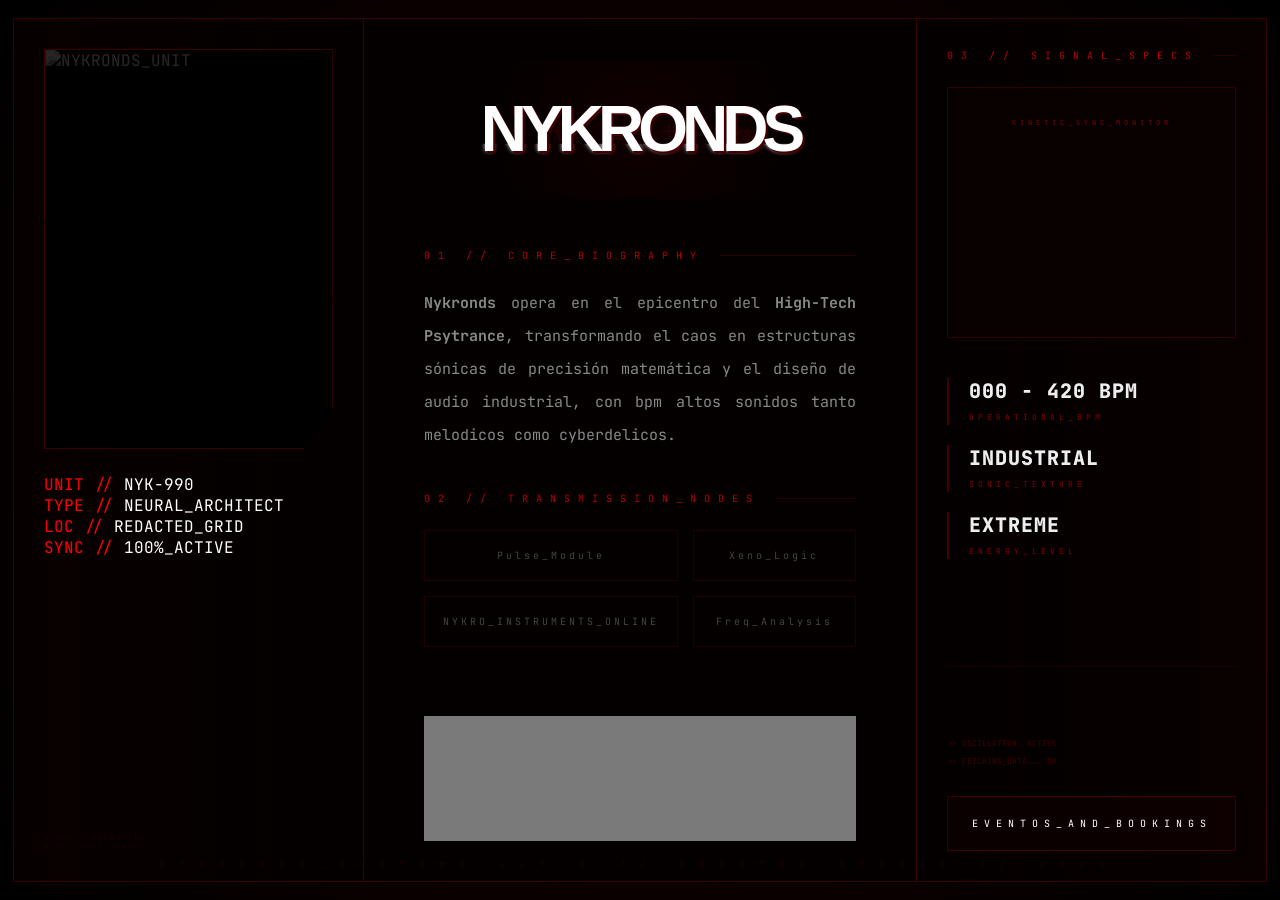
==== index.html @ 288b3d6c "Add files via upload" ====
<!DOCTYPE html>
<html lang="es">
<head>
    <meta charset="UTF-8">
    <title>NYKRONDS // KINETIC_SYNC_v47.0</title>
    <style>
        @import url('https://fonts.googleapis.com/css2?family=Orbitron:wght@400;700&family=JetBrains+Mono:wght@100;300;500;800&family=Syncopate:wght@400;700&display=swap');

        :root {
            --neon: #ff0000;
            --neon-dim: #440000;
            --neon-tech: #ff1111; 
            --bg: #000;
            --glass: rgba(5, 0, 0, 0.98);
            --border-tech: rgba(255, 0, 0, 0.2);
            --text-white: #ffffff;
            --text-mid: #555;
            --xeno-codex: "᚛ ᚖ ᚗ ᚔ ᚘ 𐌡 𐌢 𐌣 𐌤 𐌥 𐌦 𐌧 𐌨 𐌩 𐌪 𐌫 𐌬 𐌭 𐌮 𐌯";
        }

        * { cursor: crosshair; box-sizing: border-box; scrollbar-width: none; }
        ::-webkit-scrollbar { display: none; }

        body {
            background-color: var(--bg);
            color: #fff;
            font-family: 'JetBrains Mono', monospace;
            margin: 0;
            height: 100vh;
            display: flex; justify-content: center; align-items: center;
            overflow: hidden;
            background-image: 
                radial-gradient(circle at center, #1a0000 0%, #000 100%),
                linear-gradient(var(--border-tech) 1px, transparent 1px),
                linear-gradient(90deg, var(--border-tech) 1px, transparent 1px);
            background-size: 100% 100%, 50px 50px, 50px 50px;
        }

        .main-frame {
            position: relative;
            width: 98vw;
            height: 96vh;
            background: var(--glass);
            border: 1px solid var(--border-tech);
            display: grid;
            grid-template-columns: 350px 1fr 350px;
            z-index: 10;
        }

        /* --- COLUMNA 1: UNIT PROFILE --- */
        .sidebar-left {
            display: flex;
            flex-direction: column;
            border-right: 1px solid var(--border-tech);
            padding: 30px;
            background: linear-gradient(90deg, rgba(15,0,0,0.4), transparent);
        }

        .img-container {
            width: 100%;
            height: 400px;
            position: relative;
            overflow: hidden;
            clip-path: polygon(0% 0%, 100% 0%, 100% 90%, 90% 100%, 0% 100%);
            border: 1px solid var(--border-tech);
            margin-bottom: 25px;
            background: #050000;
            filter: url(#xeno-glitch);
        }

        .profile-img {
            width: 100%; height: 100%; object-fit: cover;
            filter: grayscale(1) contrast(1.3) brightness(0.15); 
            transition: 1.2s cubic-bezier(0.16, 1, 0.3, 1);
        }

        .img-container:hover .profile-img { 
            filter: grayscale(0.2) contrast(1.1) brightness(0.7); 
            transform: scale(1.05);
        }

        .scan-line {
            position: absolute;
            top: -100%;
            left: 0;
            width: 100%;
            height: 60px;
            z-index: 5;
            pointer-events: none;
            background: linear-gradient(to bottom, transparent, rgba(255,0,0,0.3) 50%, transparent);
            box-shadow: 0 0 30px var(--neon-dim);
            animation: xeno-scan 4s cubic-bezier(0.4, 0, 0.2, 1) infinite;
            display: flex; align-items: center; justify-content: center;
            overflow: hidden;
        }

        .scan-line::before {
            content: var(--xeno-codex);
            font-family: 'Orbitron', sans-serif;
            color: var(--neon);
            font-size: 14px;
            letter-spacing: 5px;
            text-shadow: 0 0 10px var(--neon);
            width: 200%;
            text-align: center;
            animation: xeno-codex-scroll 0.5s steps(10) infinite;
            opacity: 0.8;
        }

        .scan-line::after {
            content: "10100110101101001010";
            position: absolute;
            bottom: -20px;
            font-size: 6px;
            color: var(--neon-dim);
            opacity: 0.5;
            letter-spacing: 2px;
            animation: xeno-codex-scroll 1s linear infinite reverse;
        }

        @keyframes xeno-scan {
            0% { top: -100px; filter: hue-rotate(0deg); }
            50% { filter: hue-rotate(15deg) brightness(1.3); }
            100% { top: 110%; filter: hue-rotate(0deg); }
        }

        @keyframes xeno-codex-scroll {
            from { transform: translateX(0); }
            to { transform: translateX(-50%); }
        }

        /* --- COLUMNA 2: CORE ARCHIVE --- */
        .content-main {
            display: flex;
            flex-direction: column;
            padding: 40px 60px;
            overflow-y: auto;
        }

        .glitch-wrapper { 
            position: relative; 
            margin-bottom: 50px;
            height: 140px; 
            display: flex; 
            align-items: center;
            justify-content: center;
            perspective: 1000px;
            background: radial-gradient(circle, rgba(255,0,0,0.05) 0%, transparent 70%);
        }
        
        .glitch-title {
            font-family: 'Syncopate', sans-serif;
            font-size: clamp(3rem, 5vw, 6rem);
            font-weight: 700; letter-spacing: -6px; color: var(--text-white);
            text-align: center;
            position: relative;
            z-index: 2;
            text-transform: uppercase;
            text-shadow: 2px 2px 0px var(--neon-dim);
            transition: color 0.1s ease, transform 0.1s ease;
        }

        .glitch-title::before, .glitch-title::after {
            content: "NYKRONDS";
            position: absolute;
            top: 0; left: 0; width: 100%; height: 100%;
            opacity: 0.8;
            transition: all 0.1s ease;
        }

        .glitch-title::before {
            color: var(--neon);
            z-index: -1;
            animation: xeno-text-glitch 0.4s cubic-bezier(.25,.46,.45,.94) infinite;
            clip-path: polygon(0 0, 100% 0, 100% 30%, 0 30%);
        }

        .glitch-title::after {
            color: #fff;
            z-index: -2;
            animation: xeno-text-glitch 0.4s cubic-bezier(.25,.46,.45,.94) infinite reverse;
            clip-path: polygon(0 70%, 100% 70%, 100% 100%, 0 100%);
            filter: blur(2px);
        }

        .xeno-overlay {
            position: absolute; width: 100%; text-align: center;
            font-family: 'Orbitron', sans-serif; 
            color: var(--neon); 
            opacity: 0.1; 
            letter-spacing: 15px; 
            text-shadow: 0 0 20px var(--neon);
            pointer-events: none;
            font-size: 1.5rem;
            top: 50%; left: 50%; transform: translate(-50%, -50%);
            transition: 0.4s;
            animation: xeno-float 3s ease-in-out infinite;
        }

        /* MEJORA FUTURISTA ALIENÍGENA EXTREMA: HOVER GLITCH DECODIFICADOR */
        .glitch-wrapper:hover .glitch-title {
            color: transparent; 
            text-shadow: none;
            animation: xeno-glitch-hard 0.15s steps(2) infinite;
        }

        /* Capa 1: Cifrado Alienígena Cyan Dinámico (Simula decodificación matriz) */
        .glitch-wrapper:hover .glitch-title::before {
            content: "N𐌡KᚔO𐌣D𐌦";
            color: rgb(177, 243, 238); 
            background-color: transparent;
            opacity: 0.9;
            text-shadow: 0 0 8px rgb(207, 252, 252);
            z-index: 1;
            mix-blend-mode: screen;
            animation: alien-cipher-1 0.3s linear infinite;
        }

        /* Capa 2: Cifrado Alienígena Rojo Tech Dinámico */
        .glitch-wrapper:hover .glitch-title::after {
            content: "ᚖY𐌢RᚗN𐌧S";
            color: var(--neon-tech); 
            background-color: transparent;
            opacity: 0.9;
            z-index: 2;
            text-shadow: 0 0 10px var(--neon-tech), 0 0 25px rgba(255,0,0,0.8);
            mix-blend-mode: screen;
            animation: alien-cipher-2 0.35s linear infinite reverse;
        }

        .glitch-wrapper:hover .xeno-overlay { 
            opacity: 1; 
            font-size: 2.5rem;
            letter-spacing: 25px;
            animation: xeno-pulse-new 0.1s steps(2) infinite;
            filter: drop-shadow(0 0 15px var(--neon-tech));
        }

        /* ANIMACIONES DE DECODIFICACIÓN Y CORRUPCIÓN DE DATOS */
        
        @keyframes xeno-glitch-hard {
            0% { transform: skewX(0deg) scale(1); filter: brightness(1); }
            25% { transform: skewX(8deg) scale(1.02); filter: brightness(1.3) contrast(1.2); }
            50% { transform: skewX(-12deg) scale(0.98); filter: drop-shadow(0 0 10px var(--neon-tech)); }
            75% { transform: skewX(4deg) scale(1.05); filter: invert(0.1); }
            100% { transform: skewX(0deg); }
        }

        @keyframes alien-cipher-1 {
            0% { transform: translate(-3px, -2px); content: "N𐌡KᚔO𐌣D𐌦"; clip-path: polygon(0 0, 100% 0, 100% 30%, 0 30%);}
            20% { transform: translate(4px, 1px); content: "ᚖᚗᚔᚘ𐌡𐌢𐌣"; clip-path: polygon(0 20%, 100% 20%, 100% 50%, 0 50%); filter: blur(1px);}
            40% { transform: translate(-2px, 3px); content: "NYKᚔO𐌣DS"; clip-path: polygon(0 40%, 100% 40%, 100% 70%, 0 70%); }
            60% { transform: translate(3px, -1px); content: "𐌡𐌢𐌣𐌤𐌥𐌦𐌧𐌨"; clip-path: polygon(0 60%, 100% 60%, 100% 90%, 0 90%); }
            80% { transform: translate(-4px, -3px); content: "N_Y_K_R_O"; clip-path: polygon(0 10%, 100% 10%, 100% 80%, 0 80%); font-family: 'JetBrains Mono';}
            100% { transform: translate(-3px, -2px); content: "N𐌡KᚔO𐌣D𐌦"; clip-path: polygon(0 0, 100% 0, 100% 30%, 0 30%);}
        }

        @keyframes alien-cipher-2 {
            0% { transform: translate(3px, 2px); content: "𐌤𐌥𐌦𐌧𐌨𐌩𐌪"; clip-path: polygon(0 70%, 100% 70%, 100% 100%, 0 100%); }
            20% { transform: translate(-4px, -1px); content: "NYKRONDS"; clip-path: polygon(0 50%, 100% 50%, 100% 80%, 0 80%); letter-spacing: 5px; }
            40% { transform: translate(2px, -3px); content: "𐌩𐌪𐌫KRONDS"; clip-path: polygon(0 30%, 100% 30%, 100% 60%, 0 60%); }
            60% { transform: translate(-3px, 1px); content: "ᚖY𐌢RᚗN𐌧S"; clip-path: polygon(0 10%, 100% 10%, 100% 40%, 0 40%); }
            80% { transform: translate(4px, 3px); content: "01101110"; clip-path: polygon(0 80%, 100% 80%, 100% 100%, 0 100%); font-family: 'JetBrains Mono';}
            100% { transform: translate(3px, 2px); content: "𐌤𐌥𐌦𐌧𐌨𐌩𐌪"; clip-path: polygon(0 70%, 100% 70%, 100% 100%, 0 100%); }
        }

        @keyframes xeno-pulse-new {
            0% { content: "ᚖ ᚗ ᚔ ᚘ ᚖ"; transform: translate(-50%, -50%) scale(1.1); color: var(--neon-tech); opacity: 0.9;}
            33% { content: "N Y K R O N D S"; transform: translate(-50%, -50%) scale(0.95); color: #fff; opacity: 0.2;}
            66% { content: "𐌡 𐌢 𐌣 𐌤 𐌥"; transform: translate(-50%, -50%) scale(1.15); color: cyan; opacity: 0.7;}
            100% { content: "0 1 0 0 1 1 0"; transform: translate(-50%, -50%) scale(1); color: var(--neon); opacity: 0.5;}
        }

        /* --- RESTO DEL CÓDIGO (SIN CAMBIOS) --- */
        .section-header {
            font-size: 10px; color: var(--neon); letter-spacing: 8px;
            margin-bottom: 25px; display: flex; align-items: center; gap: 15px;
            opacity: 0.7;
        }
        .section-header::after { content: ""; height: 1px; flex-grow: 1; background: var(--border-tech); }

        .bio-text { 
            font-size: 15px; line-height: 2.2; color: #888; 
            margin-bottom: 40px; text-align: justify;
        }

        .label-grid { 
            display: grid; 
            grid-template-columns: repeat(2, 1fr); 
            gap: 15px; 
            margin-bottom: 40px; 
        }
        .label-item { border: 1px solid #220000; padding: 18px; font-size: 10px; letter-spacing: 3px; transition: 0.4s; color: #444; text-align: center; text-decoration: none;}
        .label-item:hover { border-color: var(--neon); color: #fff; background: rgba(255,0,0,0.1); }

        .sc-mini { 
            filter: grayscale(1) invert(1) brightness(0.8); 
            opacity: 0.6; transition: 0.8s; 
            margin-top: auto;
            border: 1px solid var(--border-tech);
        }
        .sc-mini:hover { opacity: 1; filter: invert(1); }

        .sidebar-right {
            display: flex;
            flex-direction: column;
            border-left: 1px solid var(--border-tech);
            padding: 30px;
            background: linear-gradient(-90deg, rgba(15,0,0,0.4), transparent);
        }

        .oscillo-box {
            border: 1px solid #330000;
            padding: 30px 10px;
            background: #080000;
            margin-bottom: 40px;
            position: relative;
            overflow: hidden;
            cursor: pointer;
        }

        .monitor-hint {
            position: absolute;
            top: 50%;
            left: 50%;
            transform: translate(-50%, -50%);
            background: var(--neon);
            color: #000;
            padding: 6px 12px;
            font-size: 9px;
            font-weight: 800;
            letter-spacing: 2px;
            white-space: nowrap;
            opacity: 0;
            transition: 0.3s ease;
            pointer-events: none;
            z-index: 10;
            text-transform: uppercase;
            box-shadow: 0 0 15px var(--neon);
        }

        .oscillo-box:hover .monitor-hint {
            opacity: 1;
        }

        .oscillo-box:hover .visualizer-array {
            filter: blur(3px) brightness(0.3);
        }

        .visualizer-array {
            height: 160px; 
            display: flex; align-items: center; justify-content: center;
            gap: 8px; position: relative;
            transition: 0.5s ease;
        }

        .filament {
            width: 4px;
            background: linear-gradient(to bottom, transparent, var(--neon), transparent);
            box-shadow: 0 0 10px var(--neon-dim);
            animation: kinetic-pulse 0.5s infinite ease-in-out alternate;
            border-radius: 10px;
        }

        @keyframes kinetic-pulse { 
            0% { height: 5%; opacity: 0.2; } 
            100% { height: 95%; opacity: 1; box-shadow: 0 0 20px var(--neon); } 
        }

        .filament:nth-child(even) { animation-duration: 0.7s; animation-delay: 0.1s; }
        .filament:nth-child(3n) { animation-duration: 0.4s; }

        .spec-group {
            display: flex;
            flex-direction: column;
            gap: 20px;
            margin-bottom: auto;
        }

        .spec-item { border-left: 2px solid var(--neon-dim); padding-left: 20px; }
        .spec-val { font-size: 20px; font-weight: 900; display: block; color: #eee; letter-spacing: 1px;}
        .spec-tag { font-size: 8px; color: var(--neon); letter-spacing: 4px; text-transform: uppercase; margin-top: 4px; opacity: 0.5;}

        .system-log {
            font-size: 8px;
            color: #400000;
            height: 100px;
            overflow: hidden;
            display: flex;
            flex-direction: column-reverse;
            gap: 8px;
            border-top: 1px solid #1a0000;
            padding-top: 20px;
        }

        .log-line { animation: log-fade 3s infinite; }
        @keyframes log-fade { 0%, 100% { opacity: 0.2; } 50% { opacity: 0.8; color: var(--neon); } }

        .btn-action {
            display: block; padding: 20px; border: 1px solid var(--border-tech);
            text-decoration: none; color: #fff; font-size: 10px;
            letter-spacing: 6px; text-align: center; transition: 0.4s;
            margin-top: 30px;
            background: rgba(255,0,0,0.02);
        }
        .btn-action:hover { background: var(--neon); color: #000; font-weight: 800; box-shadow: 0 0 30px rgba(255,0,0,0.5); }

        .footer-data {
            position: absolute; bottom: 12px; width: 100%; text-align: center;
            font-size: 8px; color: #220000; letter-spacing: 15px; pointer-events: none;
        }

        @keyframes xeno-text-glitch {
            0% { transform: translate(0); }
            20% { transform: translate(-3px, 3px); }
            40% { transform: translate(-3px, -3px); }
            60% { transform: translate(3px, 3px); }
            80% { transform: translate(3px, -3px); }
            100% { transform: translate(0); }
        }

        @keyframes xeno-float {
            0%, 100% { transform: translate(-50%, -60%); opacity: 0.1; }
            50% { transform: translate(-50%, -40%); opacity: 0.3; }
        }
    </style>
</head>
<body>

    <svg width="0" height="0" style="position:absolute">
        <filter id="xeno-glitch">
            <feTurbulence type="fractalNoise" baseFrequency="0.9" numOctaves="1" result="noise" />
            <feDisplacementMap in="SourceGraphic" in2="noise" scale="2" xChannelSelector="R" yChannelSelector="G" />
        </filter>
    </svg>

    <audio id="bg-audio" loop>
        <source src="backgroundaudio.mp3" type="audio/mp3">
    </audio>

    <div class="main-frame">
        <section class="sidebar-left">
            <div class="img-container">
                <div class="scan-line"></div>
                <img src="NYKRONDS.jpeg" alt="NYKRONDS_UNIT" class="profile-img">
            </div>
            <div class="id-card">
                <span style="color:var(--neon)">UNIT //</span> NYK-990<br>
                <span style="color:var(--neon)">TYPE //</span> NEURAL_ARCHITECT<br>
                <span style="color:var(--neon)">LOC  //</span> REDACTED_GRID<br>
                <span style="color:var(--neon)">SYNC //</span> 100%_ACTIVE
            </div>
            <div style="margin-top: auto; font-size: 7px; color: #1a0000; letter-spacing: 2px;">
                STATUS: ENCRYPTED<br>
                NODE: 0x47_STABLE
            </div>
        </section>

        <section class="content-main">
            <div class="glitch-wrapper">
                <div class="xeno-overlay">᚛ ᚖ ᚗ ᚔ ᚘ</div>
                <h1 class="glitch-title">NYKRONDS</h1>
            </div>

            <div class="section-header">01 // CORE_BIOGRAPHY</div>
            <div class="bio-text">
                <b>Nykronds</b> opera en el epicentro del <b>High-Tech Psytrance</b>, transformando el caos en estructuras sónicas de precisión matemática y el diseño de audio industrial, con bpm altos sonidos tanto melodicos como cyberdelicos.
            </div>

            <div class="section-header">02 // TRANSMISSION_NODES</div>
            <div class="label-grid">
                <div class="label-item">Pulse_Module</div>
                <div class="label-item">Xeno_Logic</div>
                <a href="matrix 1.html" class="label-item">NYKRO_INSTRUMENTS_ONLINE</a>
                <div class="label-item">Freq_Analysis</div>
            </div>

            <div class="sc-mini" style="border: 1px solid var(--border); box-shadow: var(--glow); background: #000;">
    <iframe 
        id="sc-widget" 
        width="100%" 
        height="120" 
        scrolling="no" 
        frameborder="no" 
        allow="autoplay" 
        src="https://w.soundcloud.com/player/?url=https%3A//api.soundcloud.com/tracks/1385214346&color=%23ff0000&auto_play=false&hide_related=true&show_comments=false&show_user=true&show_reposts=false&show_teaser=false&visual=false&inverse=true">
    </iframe>
</div>
        </section>

        <section class="sidebar-right">
            <div class="section-header">03 // SIGNAL_SPECS</div>
            
            <div class="oscillo-box" id="monitor-trigger">
                <span style="font-size: 7px; color: var(--neon); letter-spacing: 4px; display: block; margin-bottom: 20px; opacity: 0.5; text-align: center;">KINETIC_SYNC_MONITOR</span>
                
                <div class="monitor-hint" id="hint-text">HAZ CLICK PARA ACTIVAR AUDIO</div>

                <div class="visualizer-array">
                    <div class="filament"></div><div class="filament"></div><div class="filament"></div>
                    <div class="filament"></div><div class="filament"></div><div class="filament"></div>
                    <div class="filament"></div><div class="filament"></div><div class="filament"></div>
                    <div class="filament"></div><div class="filament"></div><div class="filament"></div>
                </div>
            </div>

            <div class="spec-group">
                <div class="spec-item"><span class="spec-val">000 - 420 BPM </span><span class="spec-tag">OPERATIONAL_BPM</span></div>
                <div class="spec-item"><span class="spec-val">INDUSTRIAL</span><span class="spec-tag">SONIC_TEXTURE</span></div>
                <div class="spec-item"><span class="spec-val">EXTREME</span><span class="spec-tag">ENERGY_LEVEL</span></div>
            </div>

            <div class="system-log" id="log-box">
                <div class="log-line">>> FETCHING_DATA... OK</div>
                <div class="log-line">>> OSCILLATION: ACTIVE</div>
            </div>

            <a href="booking.html" class="btn-action">EVENTOS_AND_BOOKINGS</a>
        </section>

        <div class="footer-data">
            NYKRONDS_SYSTEMS_v47.0 // KINETIC_STABLE // 2026
        </div>
    </div>

    <script src="https://w.soundcloud.com/player/api.js"></script>
    <script>
        const audio = document.getElementById('bg-audio');
        const logBox = document.getElementById('log-box');
        const monitor = document.getElementById('monitor-trigger');
        const hintText = document.getElementById('hint-text');
        audio.volume = 0.5;

        setInterval(() => {
            const lines = [">> SYNCING_NODES...", ">> XENO_LOGIC_ACTIVE", ">> NEURAL_LINK_OK", ">> RUNE_DECODE_v4", ">> UPLINK: STABLE"];
            const line = document.createElement('div');
            line.className = 'log-line';
            line.innerText = lines[Math.floor(Math.random() * lines.length)];
            logBox.prepend(line);
            if (logBox.children.length > 5) logBox.lastElementChild.remove();
        }, 3000);

        function toggleAudio() {
            if (audio.paused) {
                audio.play().then(() => {
                    hintText.innerText = "AUDIO_SYSTEM_ONLINE";
                    hintText.style.background = "#fff";
                    hintText.style.color = "#000";
                    hintText.style.opacity = "1";
                    
                    setTimeout(() => {
                        hintText.style.opacity = "0";
                    }, 2000);
                }).catch(e => { 
                    console.log("Interacción requerida para audio.");
                });
            } else {
                audio.pause();
                hintText.innerText = "AUDIO_SYSTEM_OFFLINE";
                hintText.style.background = "#ff0000";
                hintText.style.color = "#000";
                hintText.style.opacity = "1";
                
                setTimeout(() => {
                    hintText.style.opacity = "0";
                }, 2000);
            }
        }

        monitor.addEventListener('click', toggleAudio);

        const scIframe = document.getElementById('sc-widget');
        const scWidget = SC.Widget(scIframe);

        scWidget.bind(SC.Widget.Events.PLAY, function() {
            if (!audio.paused) {
                audio.pause();
                hintText.innerText = "SC_OVERRIDE // AUDIO_PAUSED";
                hintText.style.background = "#ff0000";
                hintText.style.color = "#000";
                hintText.style.opacity = "1";
                
                setTimeout(() => {
                    hintText.style.opacity = "0";
                }, 2000);
            }
        });
    </script>
</body>
</html>
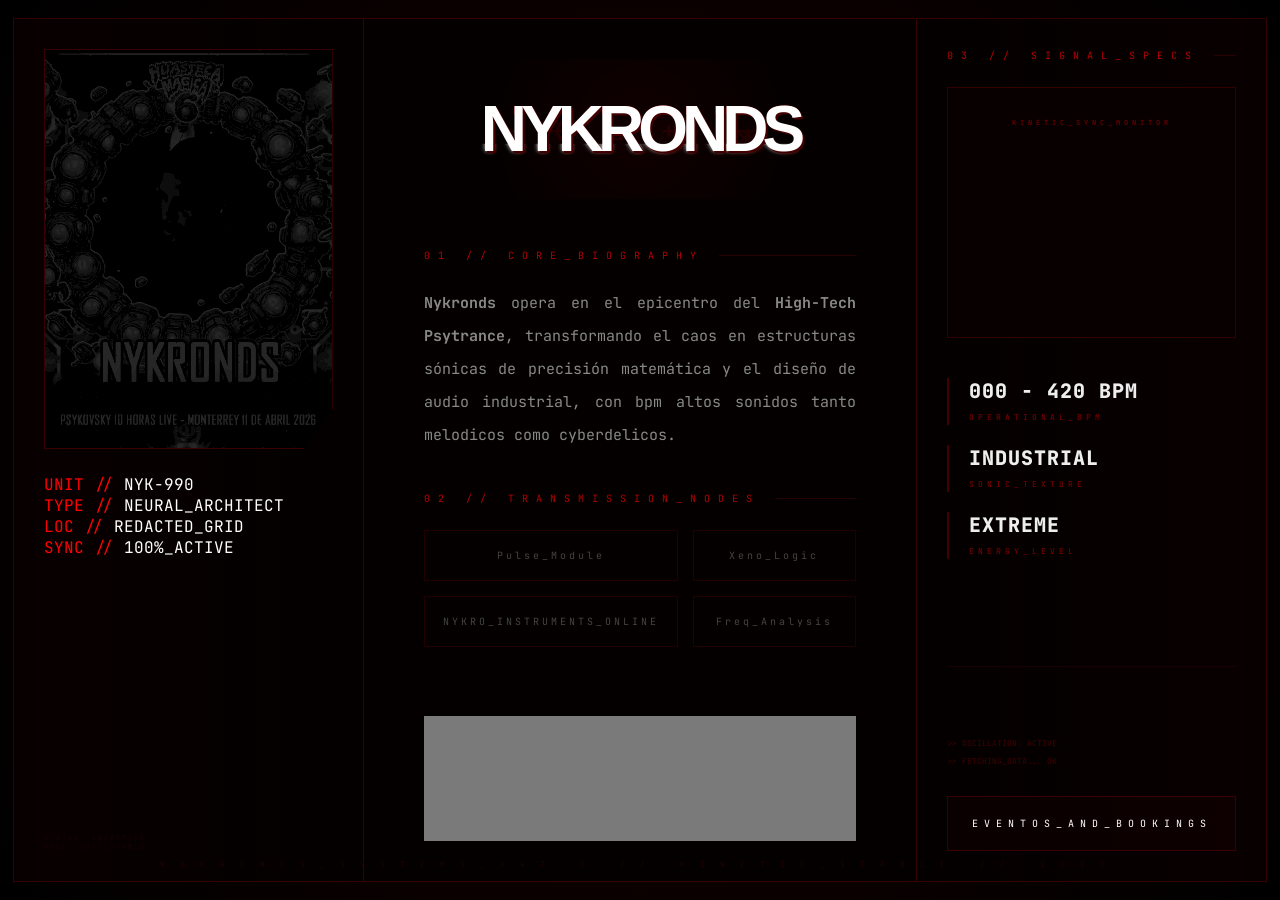
==== commit ad4ce3f6: "Update index.html" ====
--- a/index.html
+++ b/index.html
@@ -435,7 +435,7 @@
     </svg>
 
     <audio id="bg-audio" loop>
-        <source src="backgroundaudio.mp3" type="audio/mp3">
+        <source src="background-audio.mp3" type="audio/mp3">
     </audio>
 
     <div class="main-frame">
@@ -587,4 +587,4 @@
         });
     </script>
 </body>
-</html>+</html>
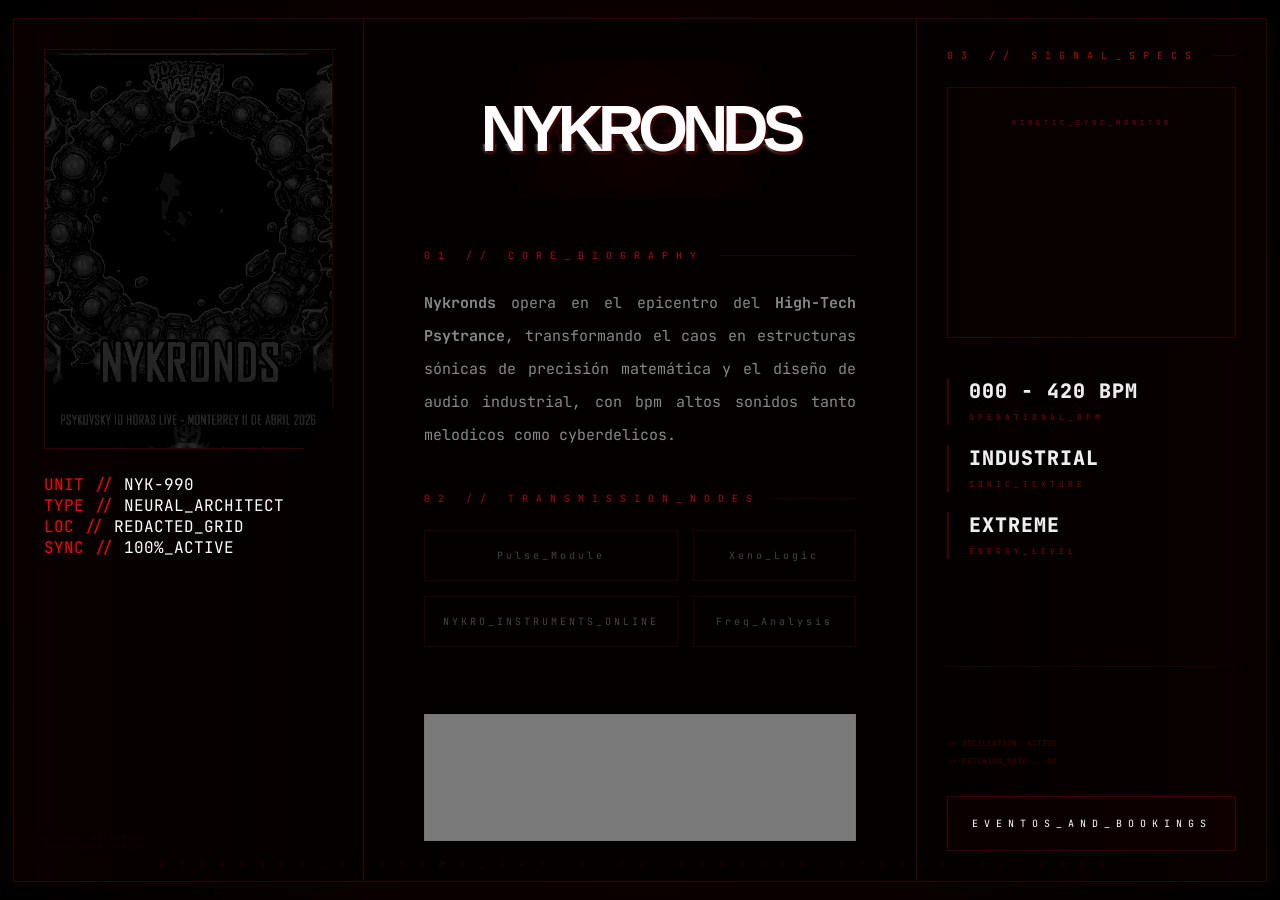
==== commit fcd85ad0: "Update index.html" ====
--- a/index.html
+++ b/index.html
@@ -2,6 +2,7 @@
 <html lang="es">
 <head>
     <meta charset="UTF-8">
+    <meta name="viewport" content="width=device-width, initial-scale=1.0">
     <title>NYKRONDS // KINETIC_SYNC_v47.0</title>
     <style>
         @import url('https://fonts.googleapis.com/css2?family=Orbitron:wght@400;700&family=JetBrains+Mono:wght@100;300;500;800&family=Syncopate:wght@400;700&display=swap');
@@ -423,6 +424,56 @@
             0%, 100% { transform: translate(-50%, -60%); opacity: 0.1; }
             50% { transform: translate(-50%, -40%); opacity: 0.3; }
         }
+
+        /* =========================================================================
+           AQUÍ INICIA EL CÓDIGO AÑADIDO PARA ADAPTACIÓN A CELULARES (RESPONSIVE) 
+           ========================================================================= */
+        @media screen and (max-width: 1024px) {
+            .main-frame {
+                /* Cambiamos la cuadrícula de 3 columnas a flex en columna (1 sobre otra) */
+                display: flex;
+                flex-direction: column;
+                height: 96vh;
+                overflow-y: auto; /* Permite deslizar hacia abajo dentro del marco */
+                overflow-x: hidden;
+            }
+
+            .sidebar-left, .content-main, .sidebar-right {
+                /* Ajustamos los bordes y el espacio (padding) para que encajen bien en móvil */
+                border: none;
+                border-bottom: 1px solid var(--border-tech);
+                padding: 20px;
+            }
+
+            .sidebar-right {
+                border-bottom: none; /* Quitamos la línea final para que se vea más limpio */
+            }
+
+            .img-container {
+                height: 300px; /* Reducimos la altura de la imagen para que no abarque toda la pantalla de golpe */
+            }
+
+            .content-main {
+                overflow-y: visible; /* El scroll lo maneja el main-frame ahora */
+                padding: 20px 15px;
+            }
+
+            .footer-data {
+                position: relative; /* Evita que el footer flote sobre el texto al hacer scroll */
+                padding: 20px 0;
+                bottom: auto;
+            }
+        }
+
+        /* Ajustes adicionales para pantallas de celulares muy estrechos */
+        @media screen and (max-width: 600px) {
+            .label-grid {
+                grid-template-columns: 1fr; /* Pone los botones de Nodos en una sola fila vertical */
+            }
+            .glitch-title {
+                font-size: 2.2rem; /* Achicamos ligeramente el título principal para que no se salga del margen */
+            }
+        }
     </style>
 </head>
 <body>
@@ -475,7 +526,7 @@
                 <div class="label-item">Freq_Analysis</div>
             </div>
 
-            <div class="sc-mini" style="border: 1px solid var(--border); box-shadow: var(--glow); background: #000;">
+            <div class="sc-mini" style="border: 1px solid var(--border-tech); background: #000;">
     <iframe 
         id="sc-widget" 
         width="100%" 
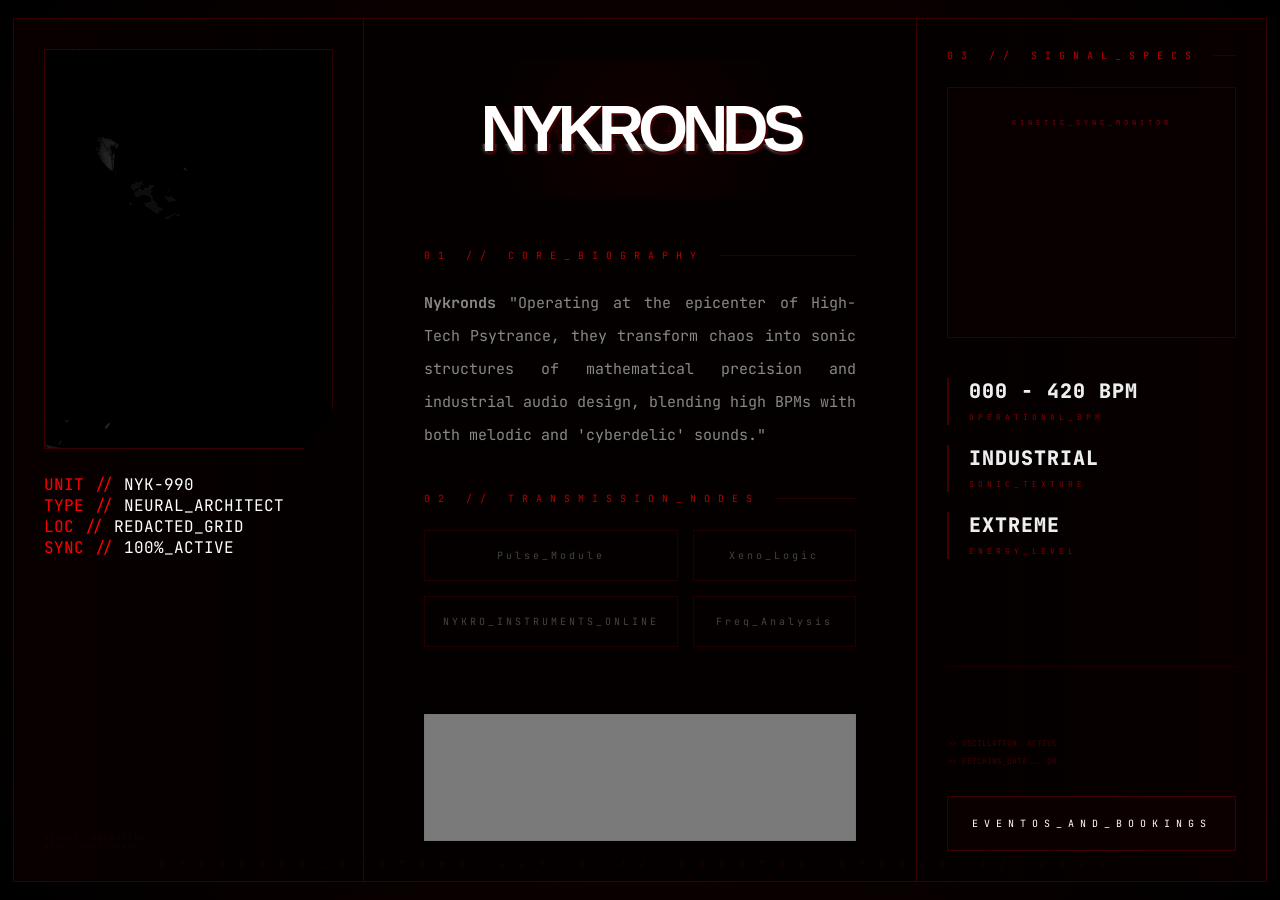
==== commit 682436d9: "Update index.html" ====
--- a/index.html
+++ b/index.html
@@ -515,7 +515,7 @@
 
             <div class="section-header">01 // CORE_BIOGRAPHY</div>
             <div class="bio-text">
-                <b>Nykronds</b> opera en el epicentro del <b>High-Tech Psytrance</b>, transformando el caos en estructuras sónicas de precisión matemática y el diseño de audio industrial, con bpm altos sonidos tanto melodicos como cyberdelicos.
+                <b>Nykronds</b> "Operating at the epicenter of High-Tech Psytrance, they transform chaos into sonic structures of mathematical precision and industrial audio design, blending high BPMs with both melodic and 'cyberdelic' sounds."
             </div>
 
             <div class="section-header">02 // TRANSMISSION_NODES</div>
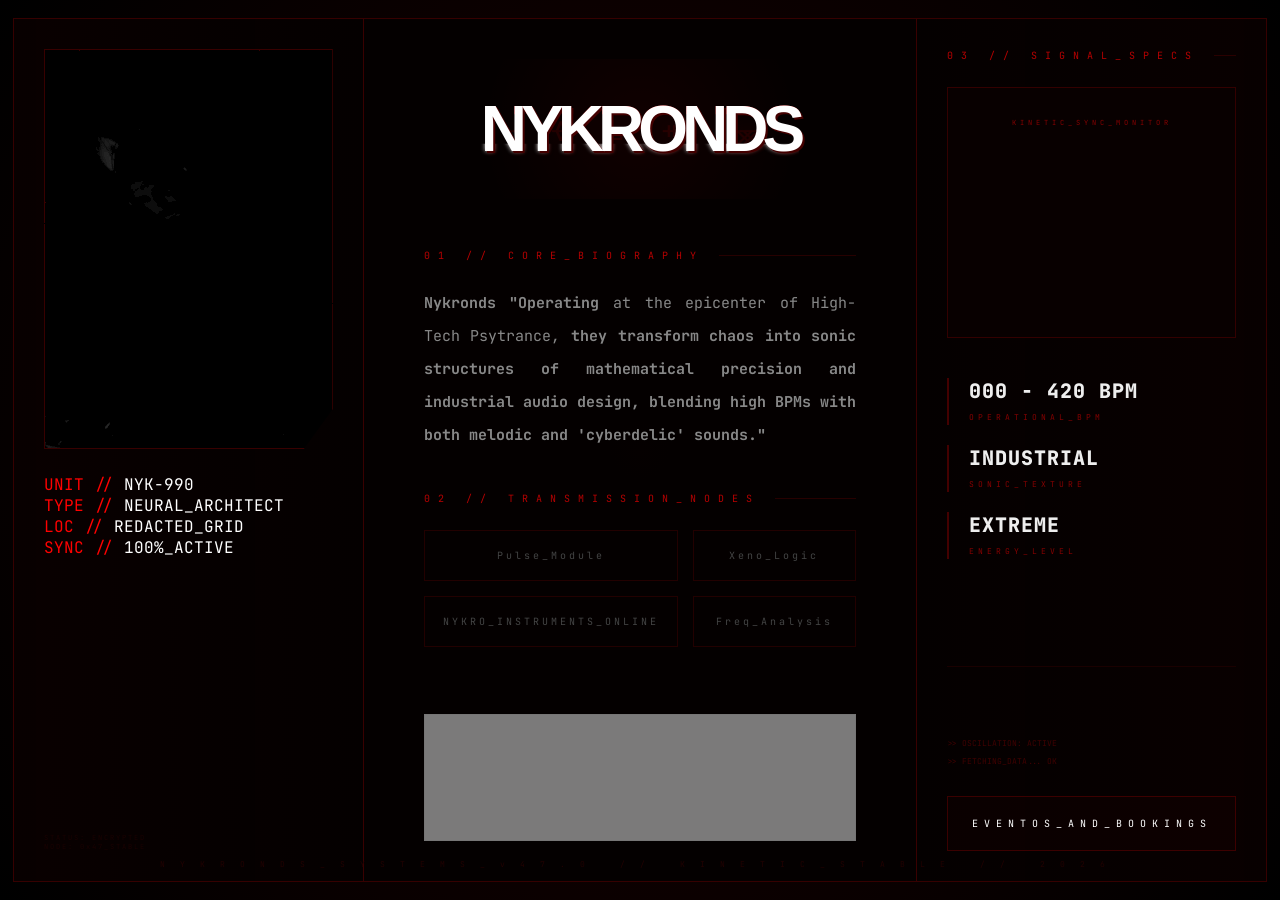
==== commit 1ec811e0: "Update index.html" ====
--- a/index.html
+++ b/index.html
@@ -515,7 +515,7 @@
 
             <div class="section-header">01 // CORE_BIOGRAPHY</div>
             <div class="bio-text">
-                <b>Nykronds</b> "Operating at the epicenter of High-Tech Psytrance, they transform chaos into sonic structures of mathematical precision and industrial audio design, blending high BPMs with both melodic and 'cyberdelic' sounds."
+                <b>Nykronds</b> <b>"Operating </b> at the epicenter of High-Tech Psytrance,<b> they transform chaos into sonic structures of mathematical precision and industrial audio design, blending high BPMs with both melodic and 'cyberdelic' sounds."</b>
             </div>
 
             <div class="section-header">02 // TRANSMISSION_NODES</div>
